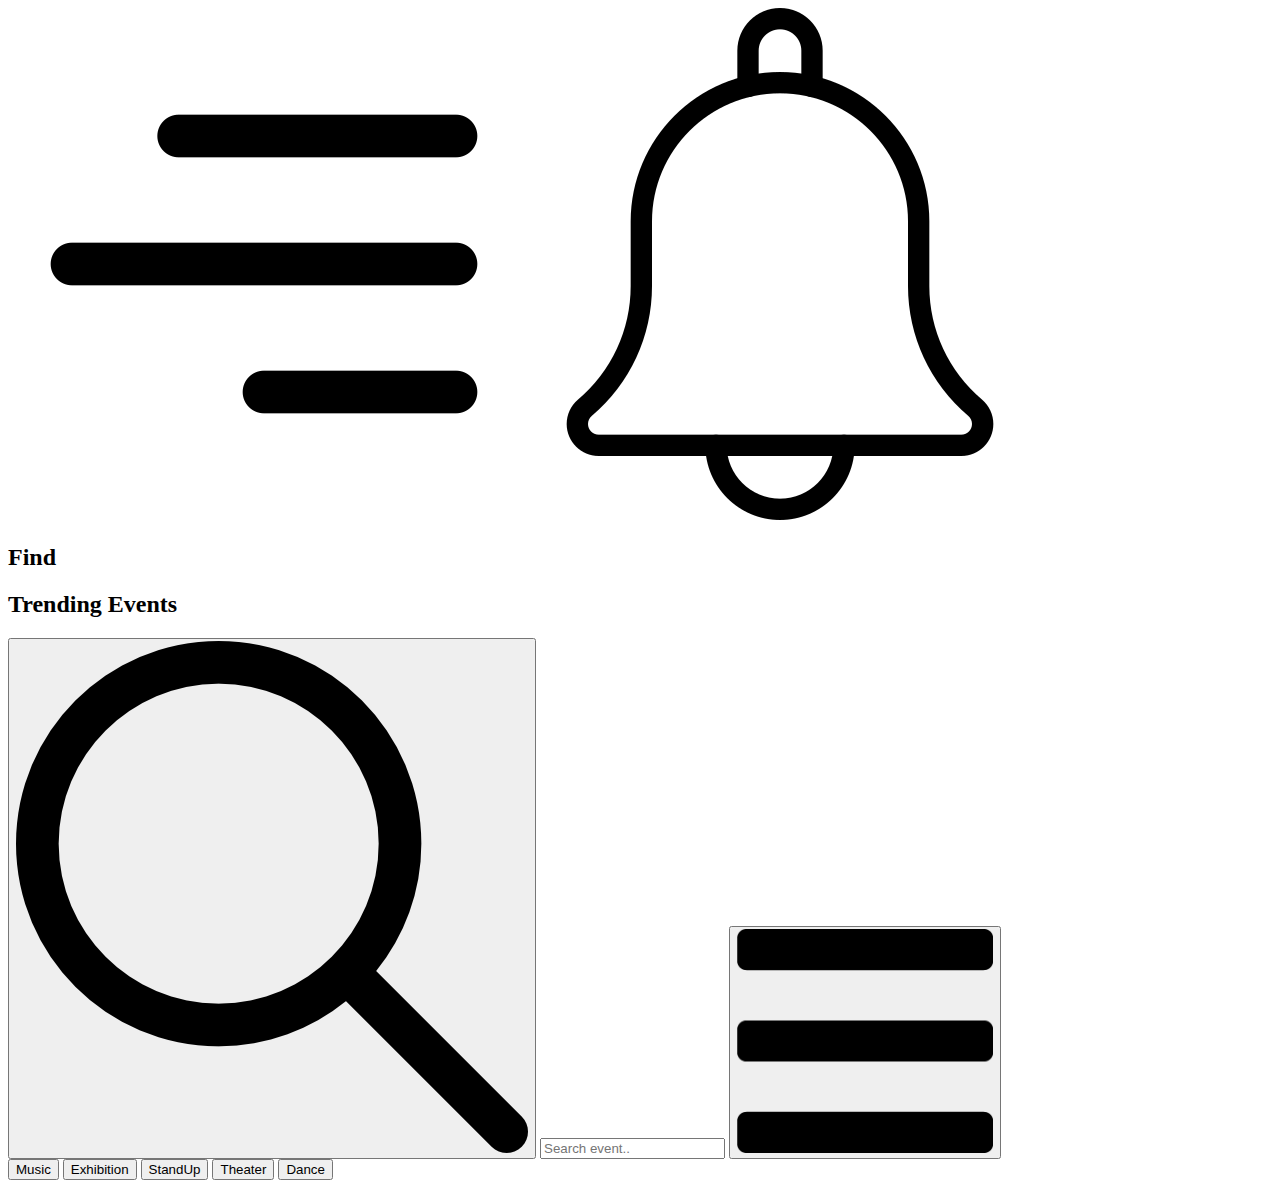
==== index.html @ 975f8e78 "scroll" ====
<!DOCTYPE html>
<html lang="en">
<head>
    <meta charset="UTF-8">
    <meta name="viewport" content="width=device-width, initial-scale=1.0">
    <title>Event Mobile App</title>
    <link rel="stylesheet" href="./css/style.css">
</head>
<body>
    <div class="mobile">
    <nav class="nav">
        <img src="./media/menuIconMobile.png" class="nav__button"> 
        <img src="./media/notificationIcon.png" class="nav__button nav__button--notification"alt="Notification Icon">
    </nav>
    <div class="title">
    <h2 class="title__h2 ">Find</h2> 
    <h2 class="title__h2 title__h2--purple"> Trending Events</h2>
    </div>
    <div class="searchBar">
        <button class="searchBar__button" ><img src="./media/loupe.png" class="searchBar__loupe"> </button>
        <input type="search" src="./media/loupe.png" placeholder="Search event.." class="searchBar__input">
        <button class="searchBar__button"> <img src="media/barrasConfig.png" class="searchBar__config"> </button>
    </div>
    <div class="optionNavigator">
        <button class="navigatorItem">Music</button>
        <button class="navigatorItem"> Exhibition</button>
        <button class="navigatorItem">StandUp</button>
        <button class="navigatorItem"> Theater</button>
        <button class="navigatorItem"> Dance</button>
    </div>

    <div>
</body> 

</html>

<!-- pc:1200px / portatil: 992px /tablet 768px / movil: 320-->
---- css/style.css ----
@import url('https://fonts.googleapis.com/css2?family=Bebas+Neue&family=Dancing+Script:wght@400..700&family=Inter:ital,opsz,wght@0,14..32,100..900;1,14..32,100..900&display=swap');


@media (max-width: 768px){ 
.mobile {
    padding:0.5rem
}
body {
    background: linear-gradient(45deg, #FAFFFF, #FFFFFF);
}
.nav {
    height:2rem;
    width:98vw;
    display:flex;
    justify-content:space-between;
    margin-top: 2rem;
}
.nav__button{
    height:2rem;
    width:2rem;
    margin-right:0.7rem;
}
.nav__button--notification {
    margin-right:1.5rem;
}     
.title__h2 {
    margin:0.7rem;
    font-family:Inter, serif;
    font-size:2rem;
    color: #000000;
    margin-left:0px;
}
.title {
    margin-top:2.5rem;
}
.title__h2--purple{
    color: #761CBC
}
.searchBar {
    height:2.5rem;
    padding:0px;
    display:flex;
    align-items:center;
    
}
.searchBar__input {
    height:2rem;
    border:white;
    width:76vw;
}
.searchBar__loupe {
    height:1.5rem;
}

.searchBar__button{
    background-color: white;
    border: white;;
}
.searchBar__config {
    height:1.2rem;
}
.optionNavigator {
    display:flex;
    flex-direction:row;
    margin:1rem;
    overflow-x: scroll;
    flex-wrap: nowrap;

}
.navigatorItem {
    font-size: 1rem;
    margin-right:1rem;
    margin-bottom:0.5rem;
    height: auto;
    width:auto;
    justify-content:left;
    padding:0.4rem;
    border-radius: 25%;
    border:none;
}

}



@media (max-width: 992px){ 
     
}

@media (max-width: 992px){ 
     
}

@media (min-width: 992px){ 
     
}
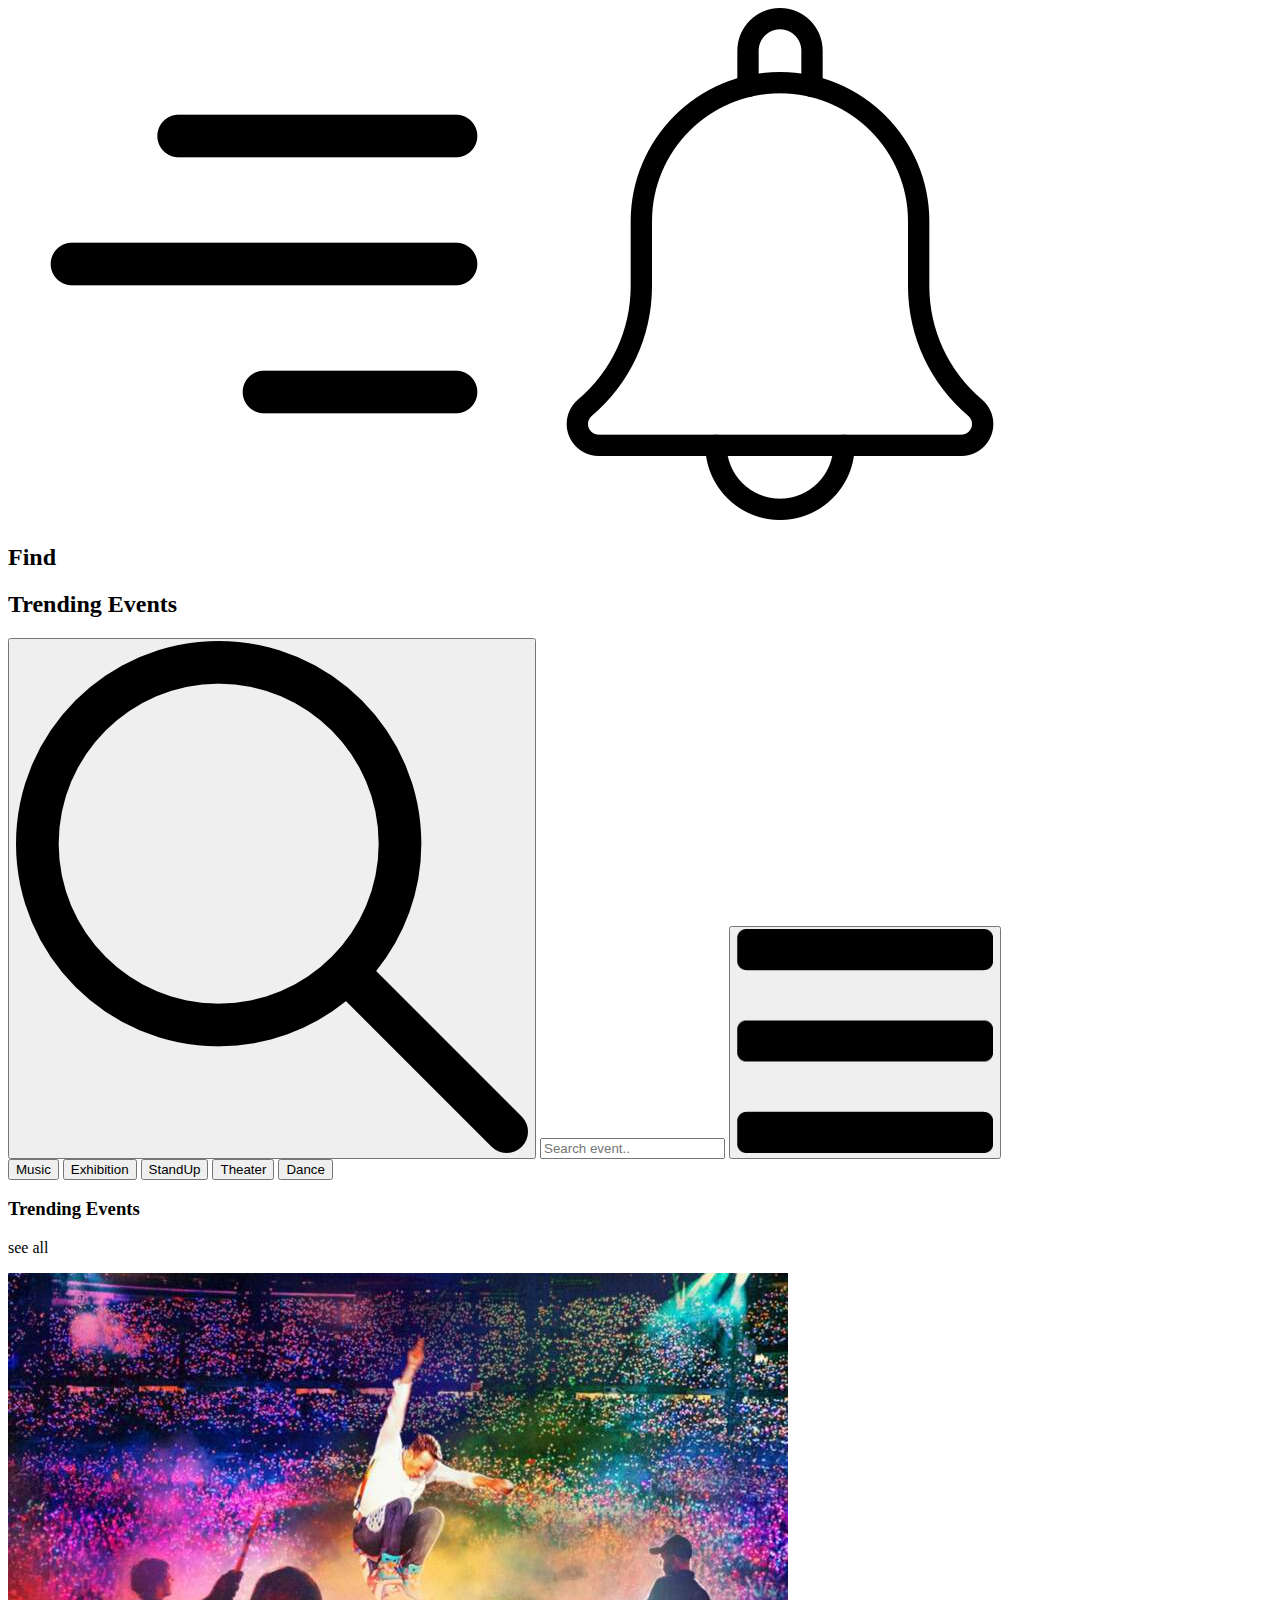
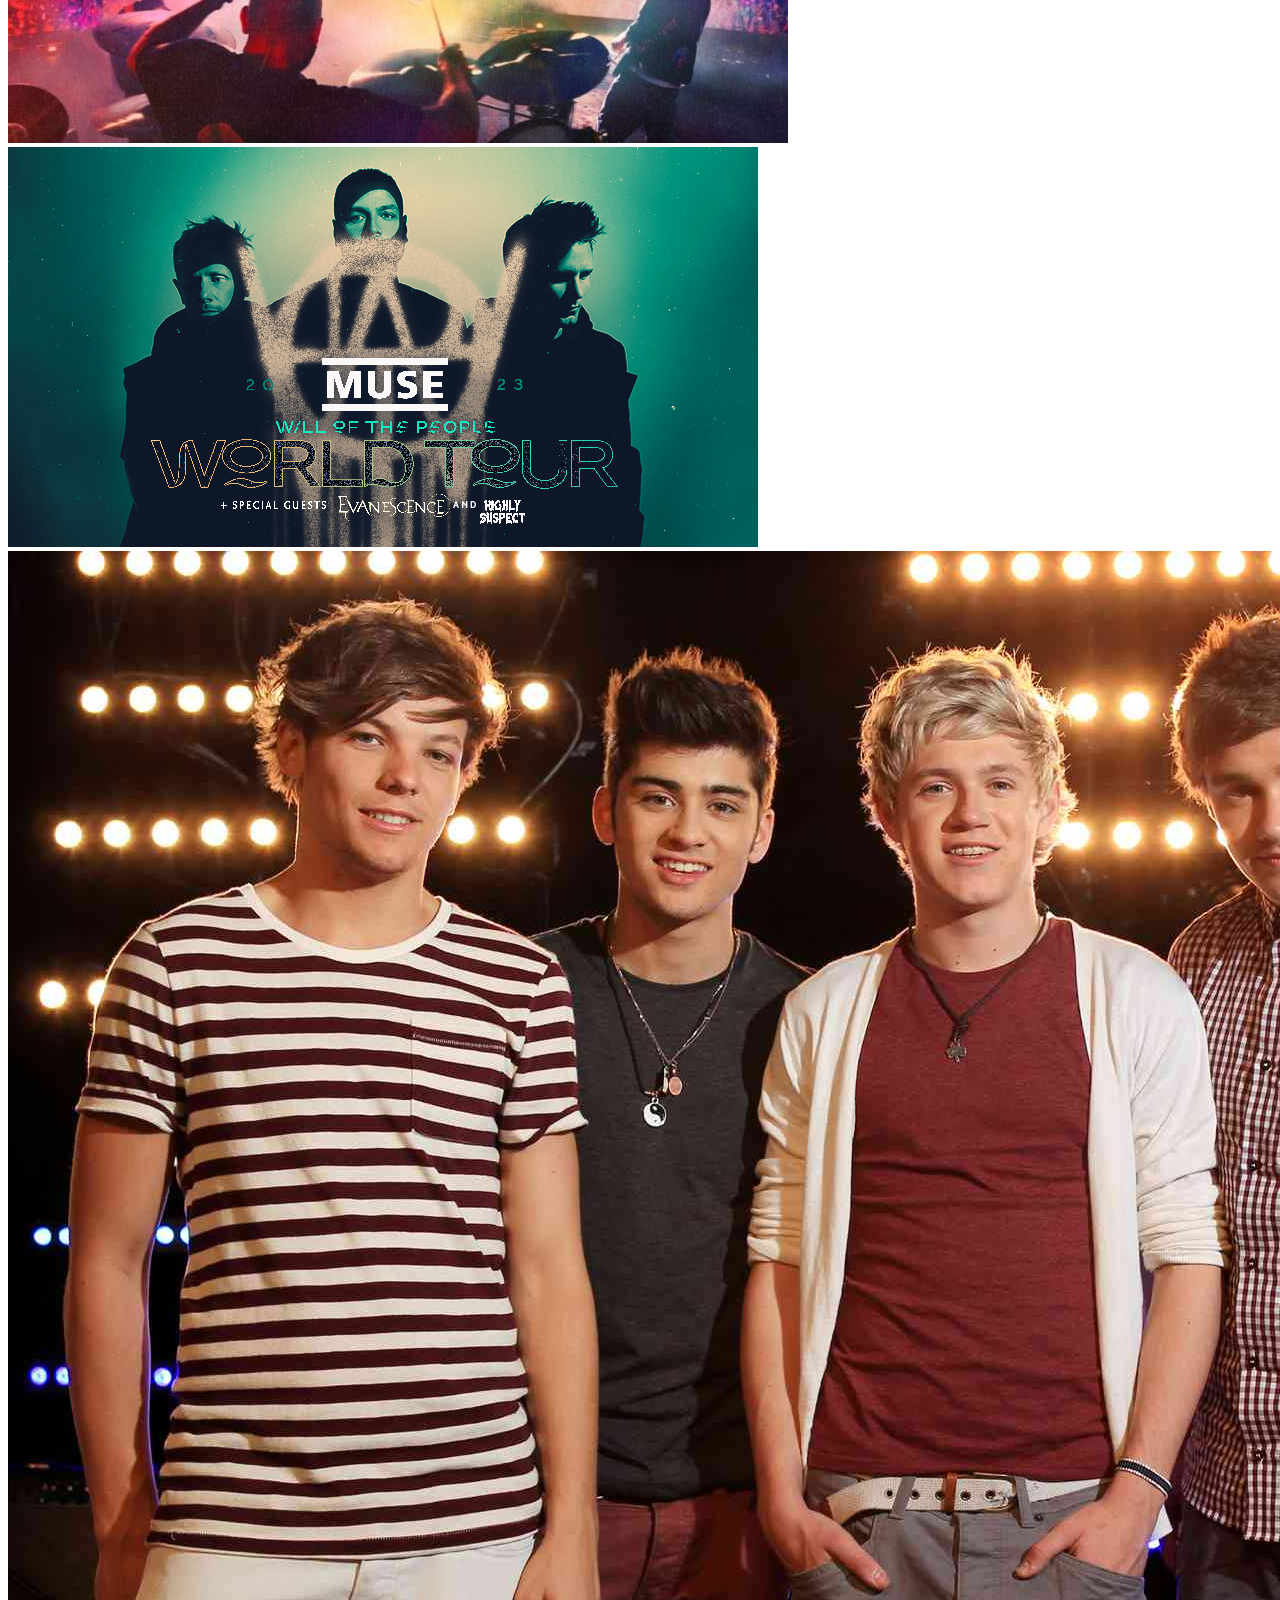
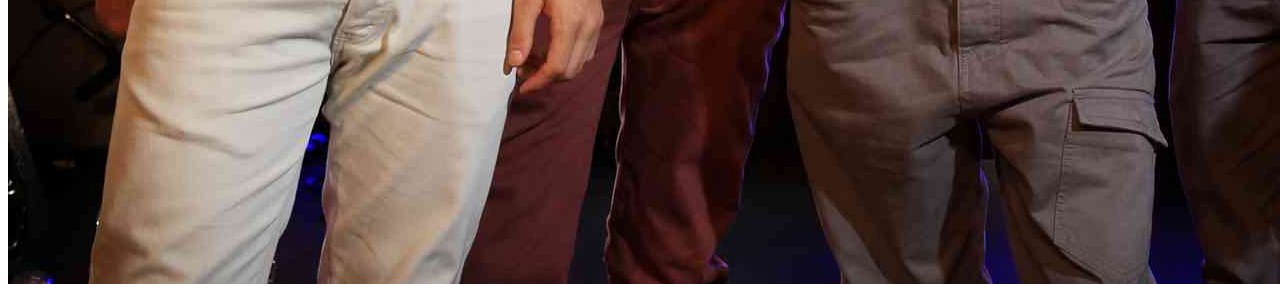
==== commit 63421f94: "scroll imagenes" ====
--- a/index.html
+++ b/index.html
@@ -29,7 +29,29 @@
         <button class="navigatorItem"> Dance</button>
     </div>
 
-    <div>
+   <div class="trendingEventsContainer">
+    <div class="trendingEventsTitle">
+        <h3 class="h3"> Trending Events</h3>
+        <p class="trendingEventsTitle--center">see all</p>           
+    </div> 
+    <div class="trendingEventsContent">
+        <div class="coldplay">
+            <img src="./media/chrisMartinJumping.jpg" class="img__trendingEvents" alt="ColdPlay">
+            <div class="textBox__trendingEvents">                
+            </div>
+        </div>
+        <div class="muse">
+            <img src="./media/museWorldTour.jpg" class="img__trendingEvents" alt="ColdPlay">
+            <div class="textBox__trendingEvents">                
+            </div>
+        </div>
+        <div class="oneDirection">
+            <img src="./media/oneDirection.jpg" class="img__trendingEvents" alt="ColdPlay">
+            <div class="textBox__trendingEvents">                
+            </div>
+        </div>
+    </div>
+   </div> 
 </body> 
 
 </html>
--- a/css/style.css
+++ b/css/style.css
@@ -7,6 +7,7 @@
 }
 body {
     background: linear-gradient(45deg, #FAFFFF, #FFFFFF);
+    margin-top: 0rem;
 }
 .nav {
     height:2rem;
@@ -78,7 +79,30 @@
     border-radius: 25%;
     border:none;
 }
-
+.trendingEventsTitle {
+    display:flex;
+    justify-content:space-between;
+    font-size:1.1rem;
+}
+.trendingEventsTitle--center {
+    display:flex;
+    align-items: center;
+    font-weight: lighter;
+}
+.h3 {
+    font-family:Inter, serif;
+    font-weight:bolder;
+}
+.img__trendingEvents {
+    height:31vh;
+    width:90vw;
+    border-radius: 7%;
+    margin-right:0.6rem;
+}
+.trendingEventsContent {
+    display:flex;
+    overflow-x: scroll;
+}
 }
 
 
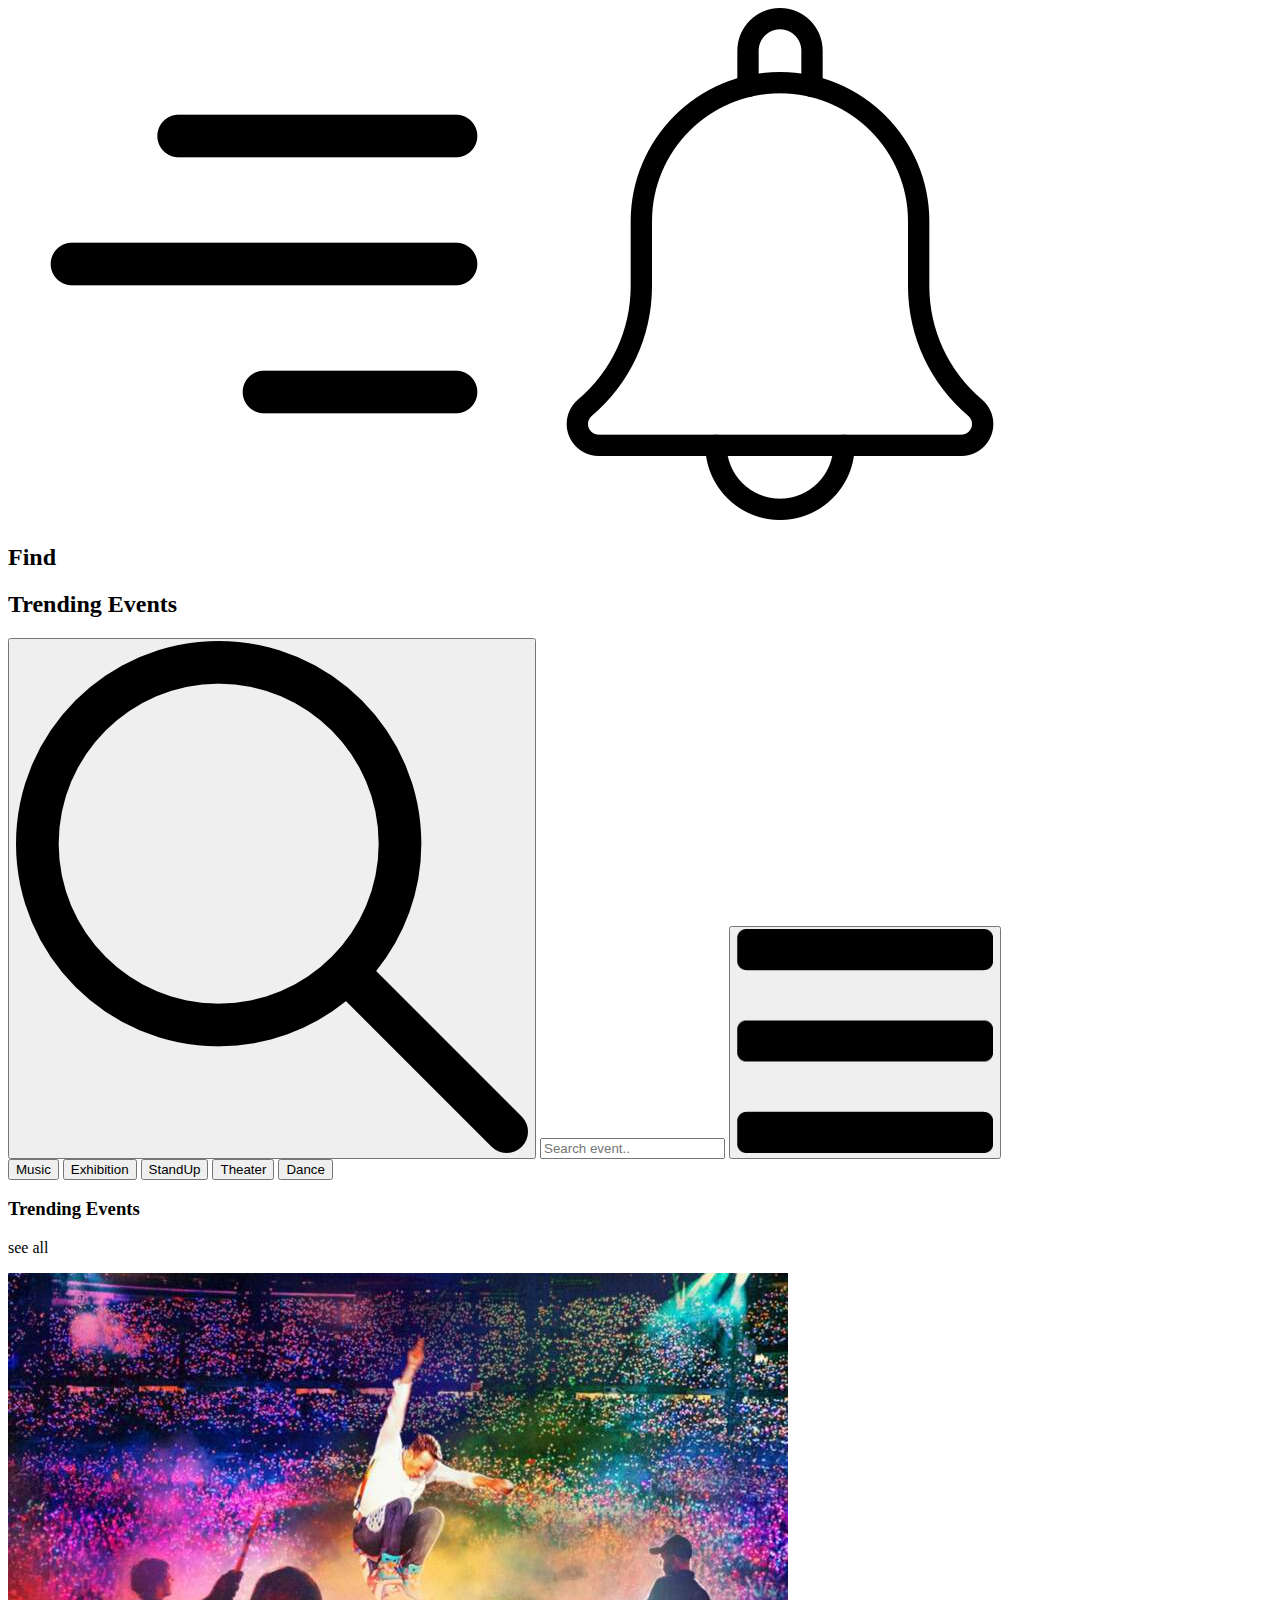
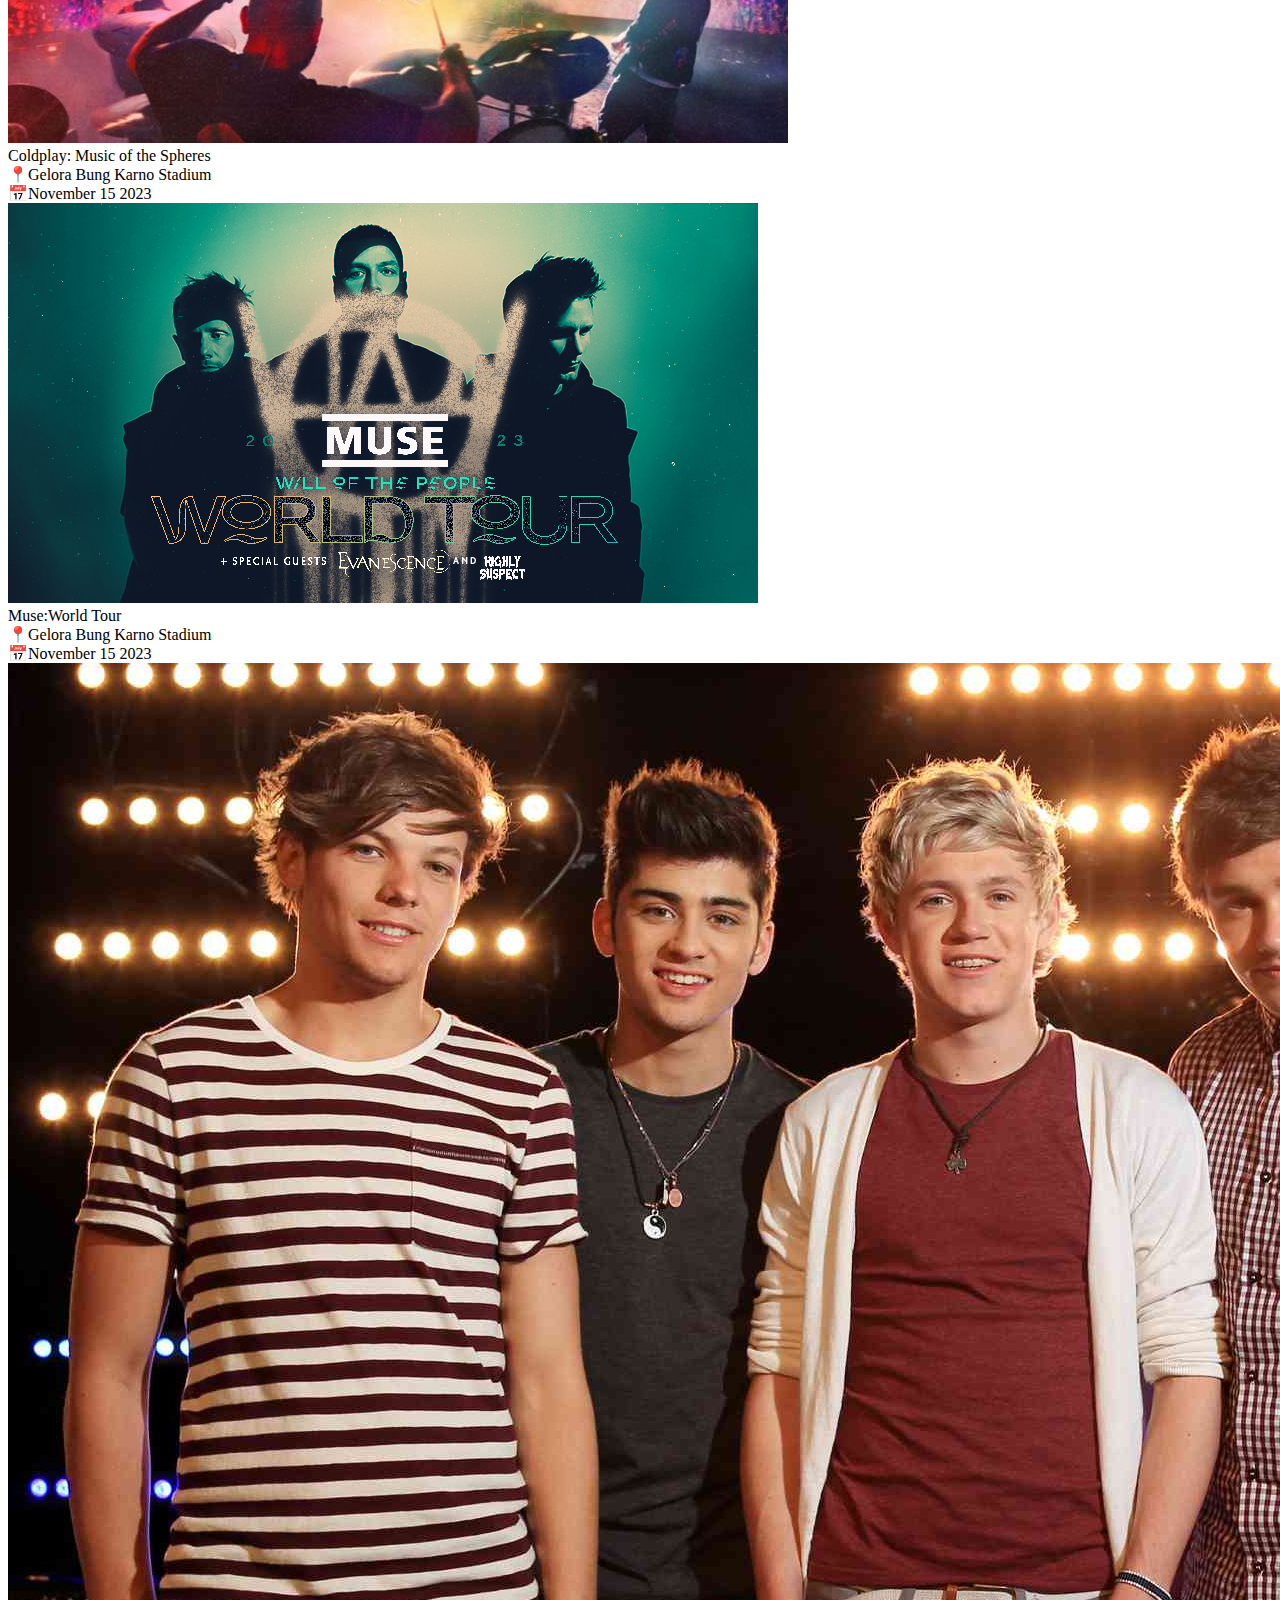
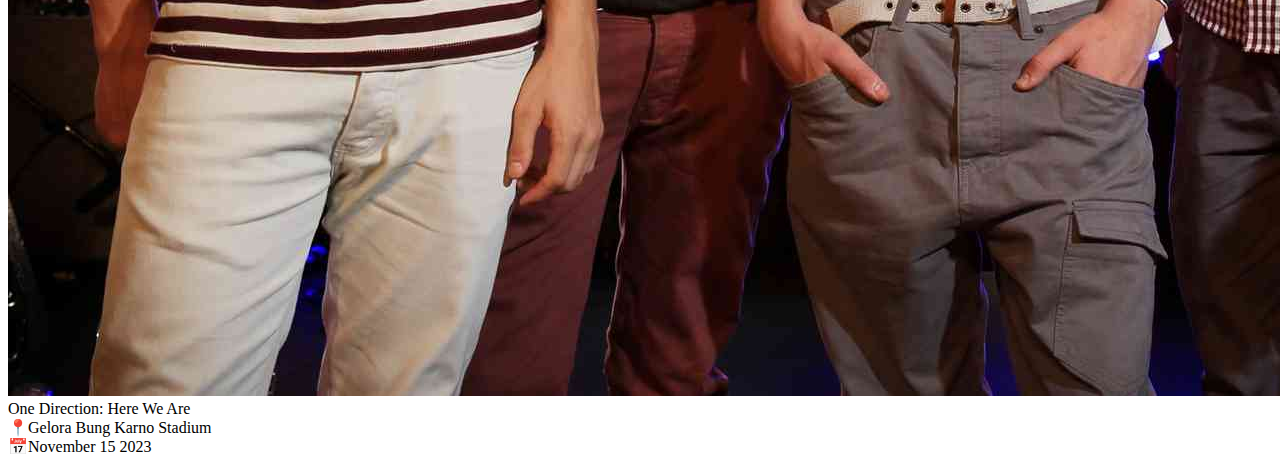
==== commit d0798c78: "fwefew" ====
--- a/index.html
+++ b/index.html
@@ -35,20 +35,35 @@
         <p class="trendingEventsTitle--center">see all</p>           
     </div> 
     <div class="trendingEventsContent">
-        <div class="coldplay">
+        <div class="band">
             <img src="./media/chrisMartinJumping.jpg" class="img__trendingEvents" alt="ColdPlay">
-            <div class="textBox__trendingEvents">                
+            <div class="textBox__trendingEvents">
+                <span>
+                    Coldplay: Music of the Spheres <br>
+                    📍Gelora Bung Karno Stadium <br>
+                    📅November 15 2023 
+                </span>                
             </div>
         </div>
-        <div class="muse">
+        <div class="band">
             <img src="./media/museWorldTour.jpg" class="img__trendingEvents" alt="ColdPlay">
-            <div class="textBox__trendingEvents">                
+            <div class="textBox__trendingEvents">
+                <span>
+                    Muse:World Tour <br>
+                    📍Gelora Bung Karno Stadium <br>
+                    📅November 15 2023 
+                </span>                
             </div>
         </div>
-        <div class="oneDirection">
+        <div class="band">
             <img src="./media/oneDirection.jpg" class="img__trendingEvents" alt="ColdPlay">
-            <div class="textBox__trendingEvents">                
-            </div>
+            <div class="textBox__trendingEvents">
+                <span>
+                    One Direction: Here We Are <br>
+                    📍Gelora Bung Karno Stadium <br>
+                    📅November 15 2023 
+                </span>                
+            </div>  
         </div>
     </div>
    </div> 
--- a/css/style.css
+++ b/css/style.css
@@ -3,7 +3,7 @@
 
 @media (max-width: 768px){ 
 .mobile {
-    padding:0.5rem
+    padding:0.5rem;
 }
 body {
     background: linear-gradient(45deg, #FAFFFF, #FFFFFF);
@@ -103,8 +103,22 @@
     display:flex;
     overflow-x: scroll;
 }
+.textBox__trendingEvents {
+    color:white;
+    position:relative;
+    margin:auto;
+    height:auto;
+    width:80vw;
+    bottom:5rem;
+    background: rgba(255, 255, 255, 0.1);
+    backdrop-filter: blur(10px);
+    border-radius:8%;
+    font-weight: bolder;
 }
+.band {
 
+}
+}
 
 
 @media (max-width: 992px){ 
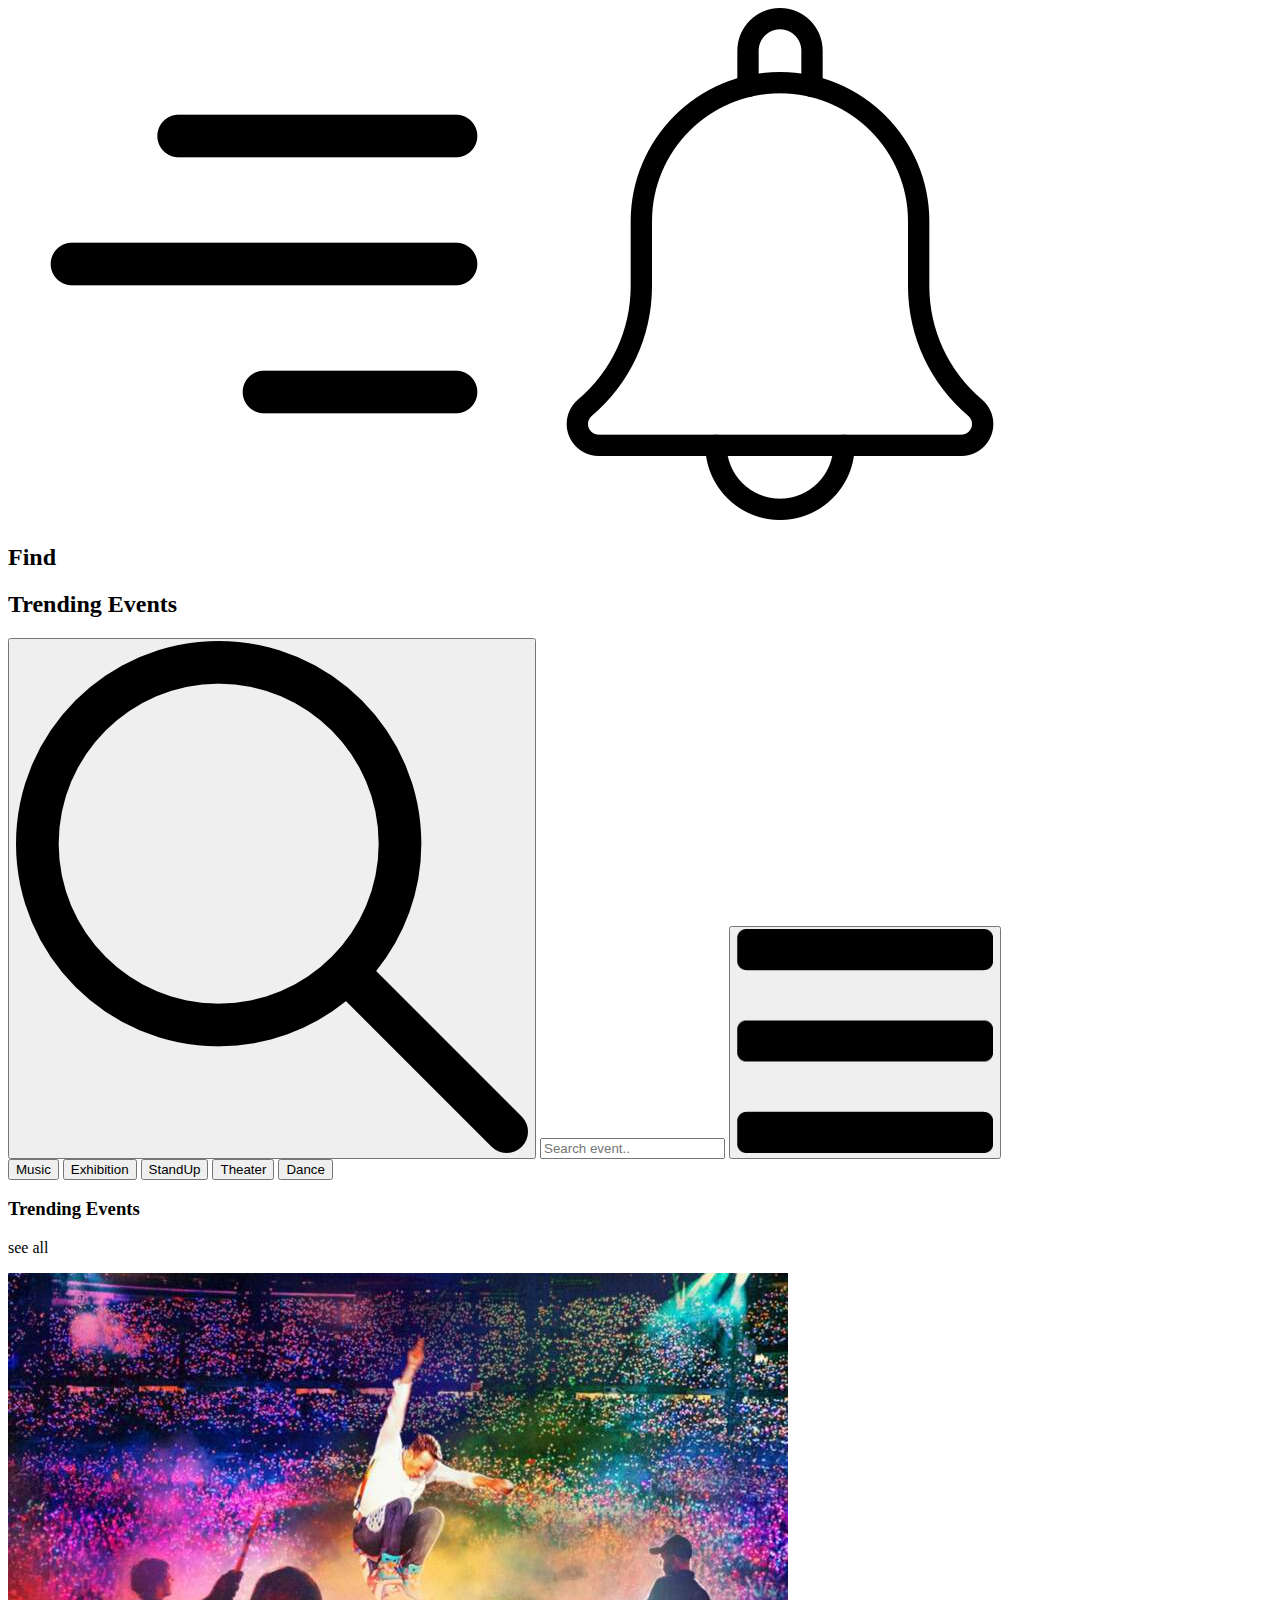
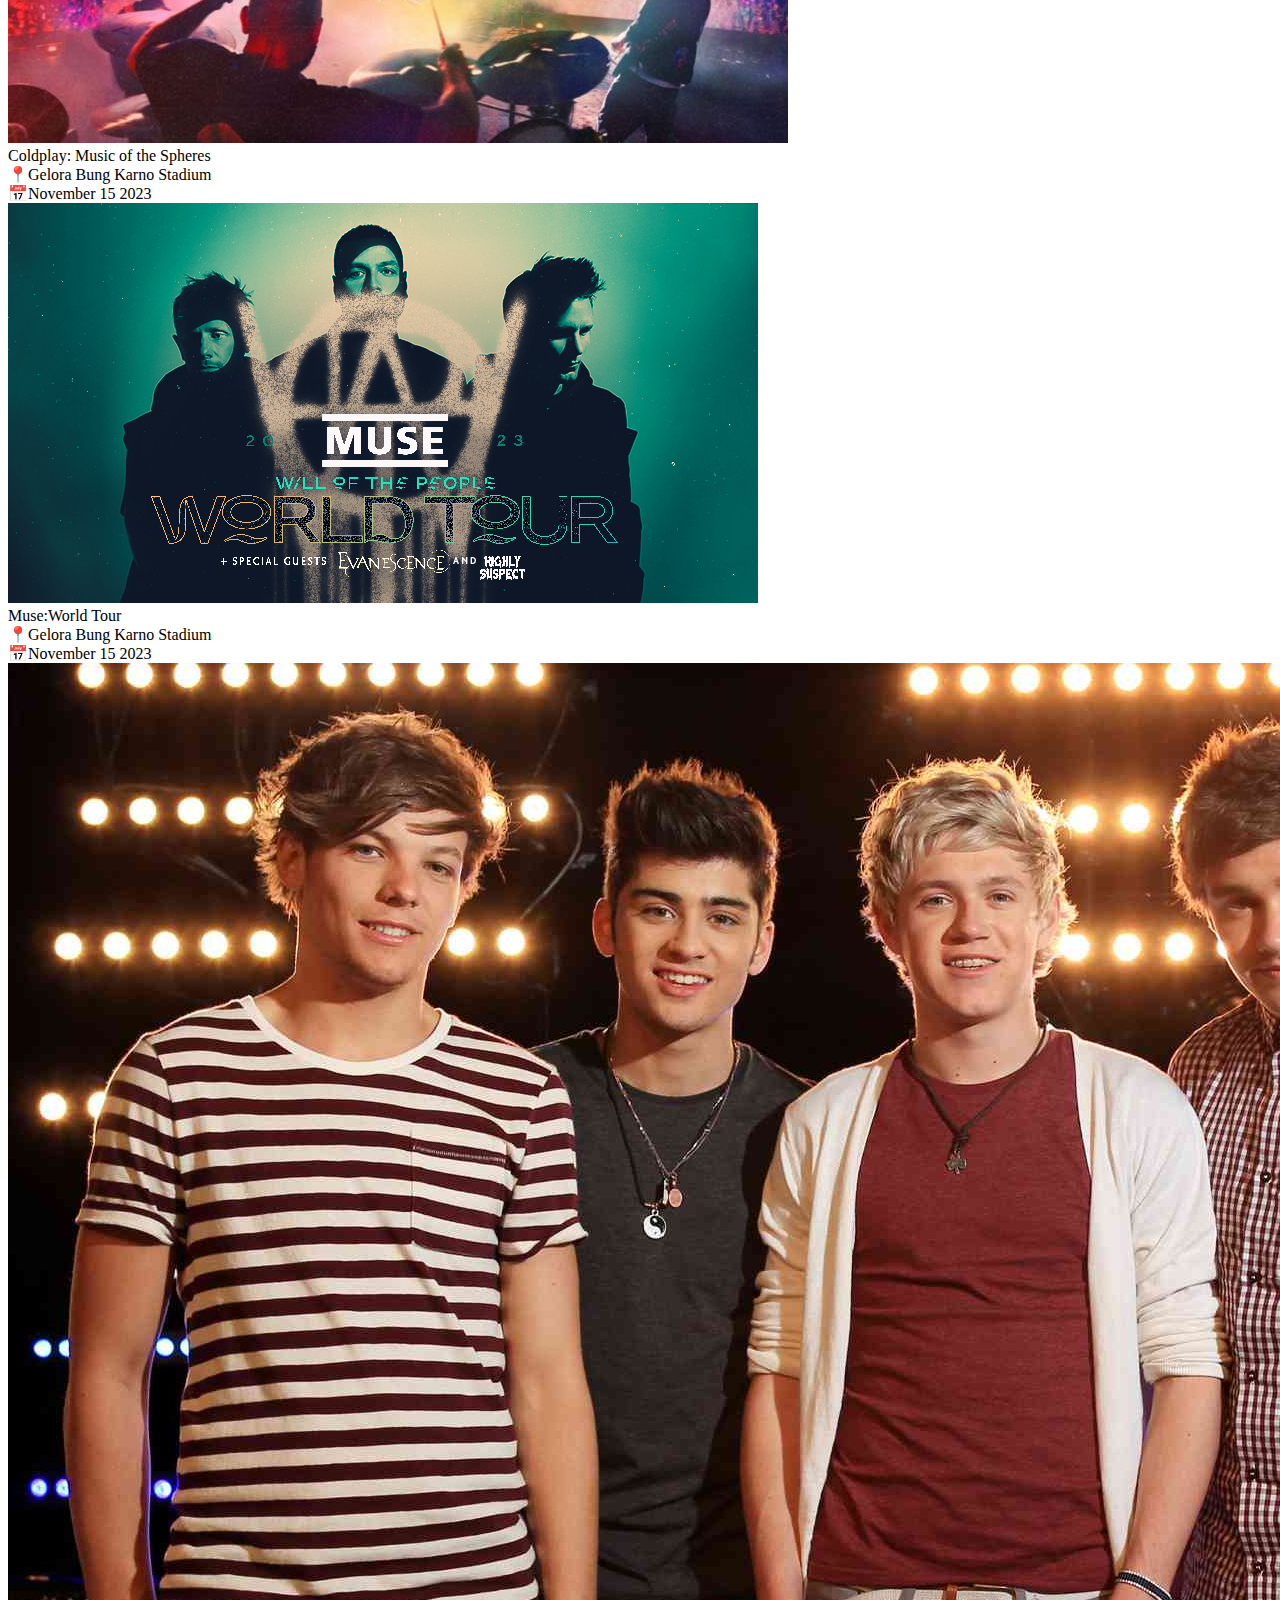
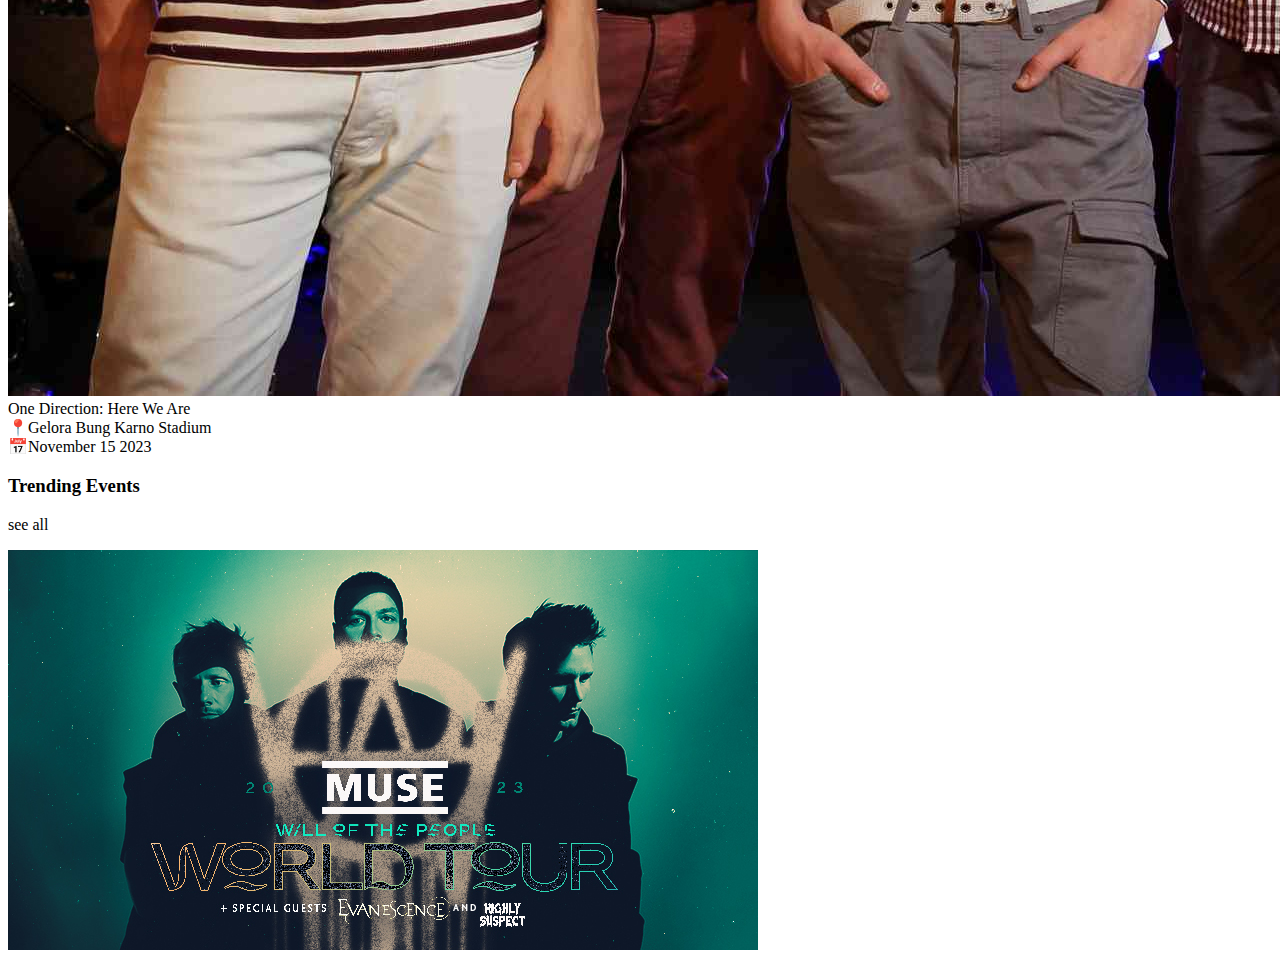
==== commit 285877a4: "ewfewf" ====
--- a/index.html
+++ b/index.html
@@ -66,6 +66,21 @@
             </div>  
         </div>
     </div>
+    <div class="eventsNearYouContainer">
+        <div class="eventsNearYouTitle">
+            <h3 class="h3"> Trending Events</h3>
+            <p class="trendingEventsTitle--center">see all</p>     
+        </div>
+        <div class="eventsNearYouContent">
+            <div class="TEitem">
+                <img src="./media/museWorldTour.jpg" class="ENYimage">
+            </div>
+            <div class="TEitem">
+
+            </div>
+        </div>
+
+    </div>
    </div> 
 </body> 
 
--- a/css/style.css
+++ b/css/style.css
@@ -14,7 +14,7 @@
     width:98vw;
     display:flex;
     justify-content:space-between;
-    margin-top: 2rem;
+    margin-top: 1rem;
 }
 .nav__button{
     height:2rem;
@@ -99,6 +99,9 @@
     border-radius: 7%;
     margin-right:0.6rem;
 }
+.band {
+    height:30vh;
+}
 .trendingEventsContent {
     display:flex;
     overflow-x: scroll;
@@ -115,9 +118,15 @@
     border-radius:8%;
     font-weight: bolder;
 }
-.band {
+.eventsNearYouTitle{
+    display:flex;
+    flex-direction:row;
+    justify-content:space-between;
+}
+.eventsNearYouContent {
+    display:flex;
+}
 
-}
 }
 
 
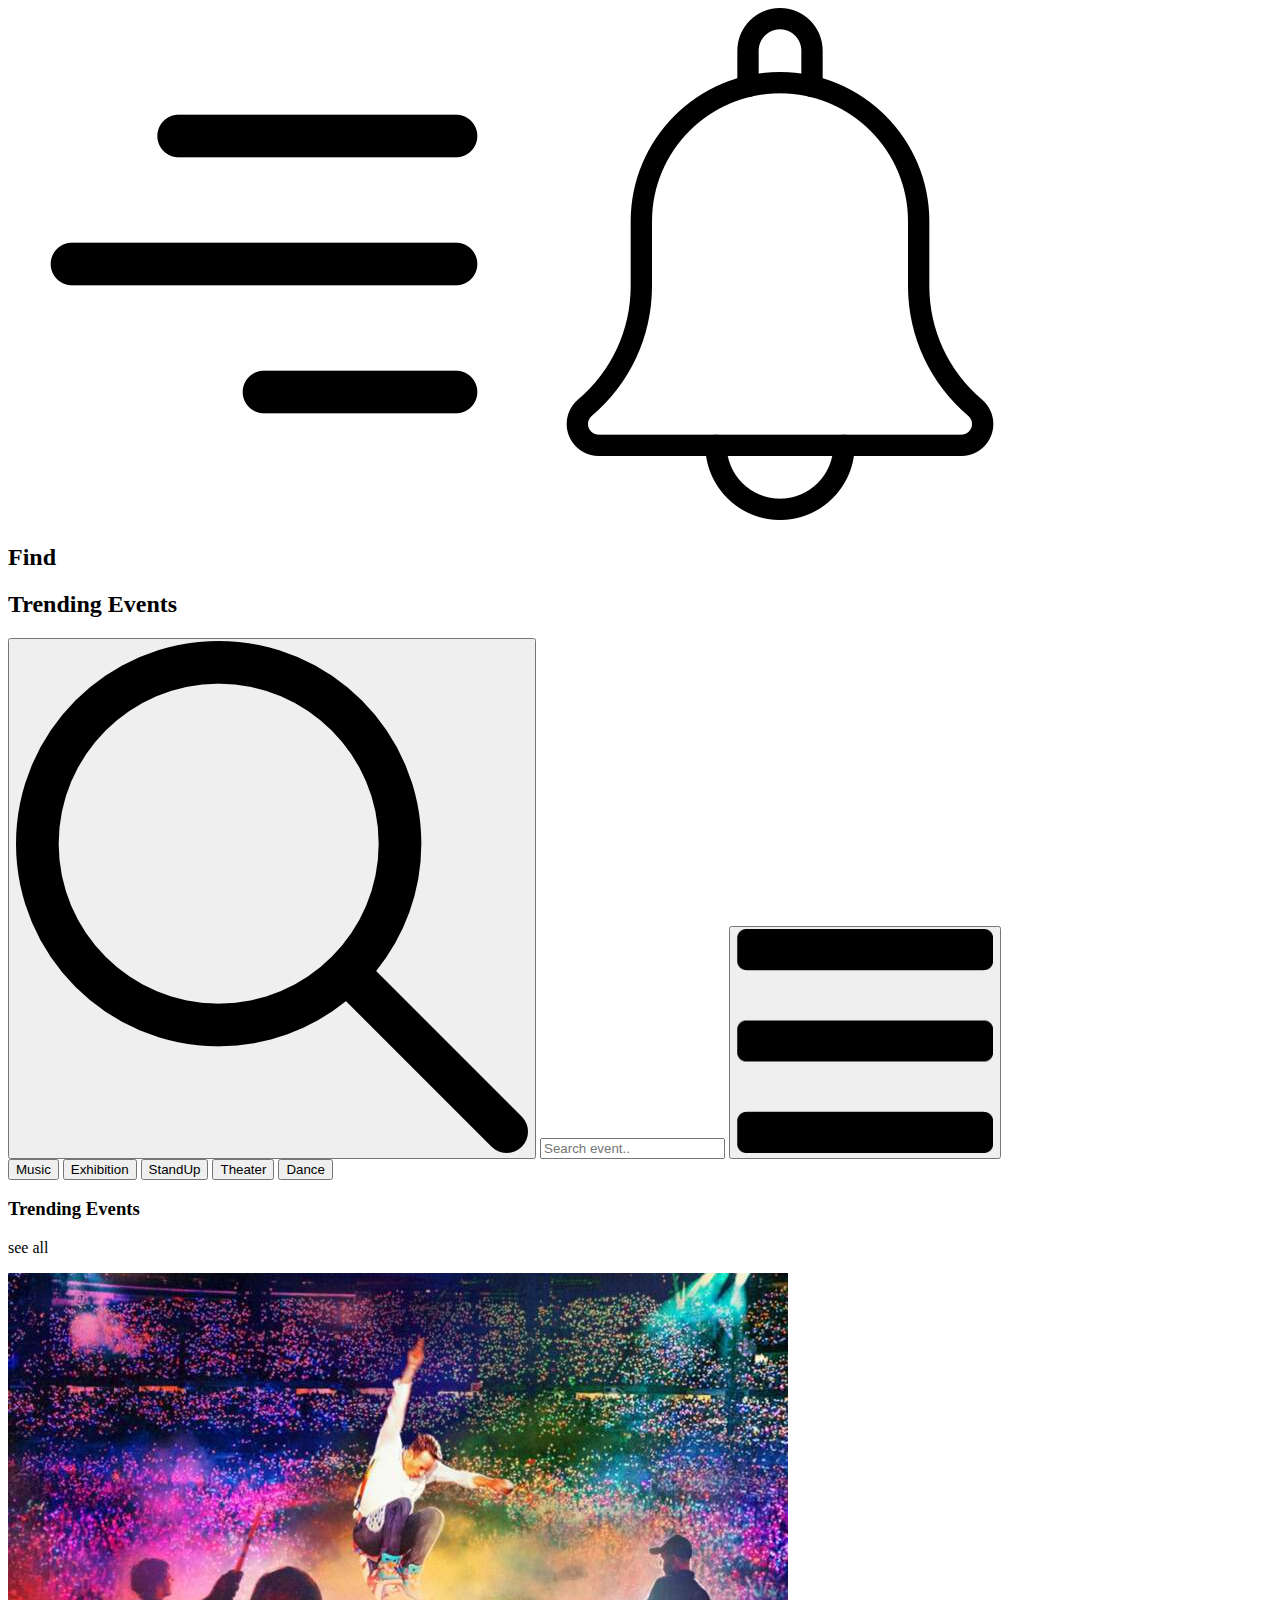
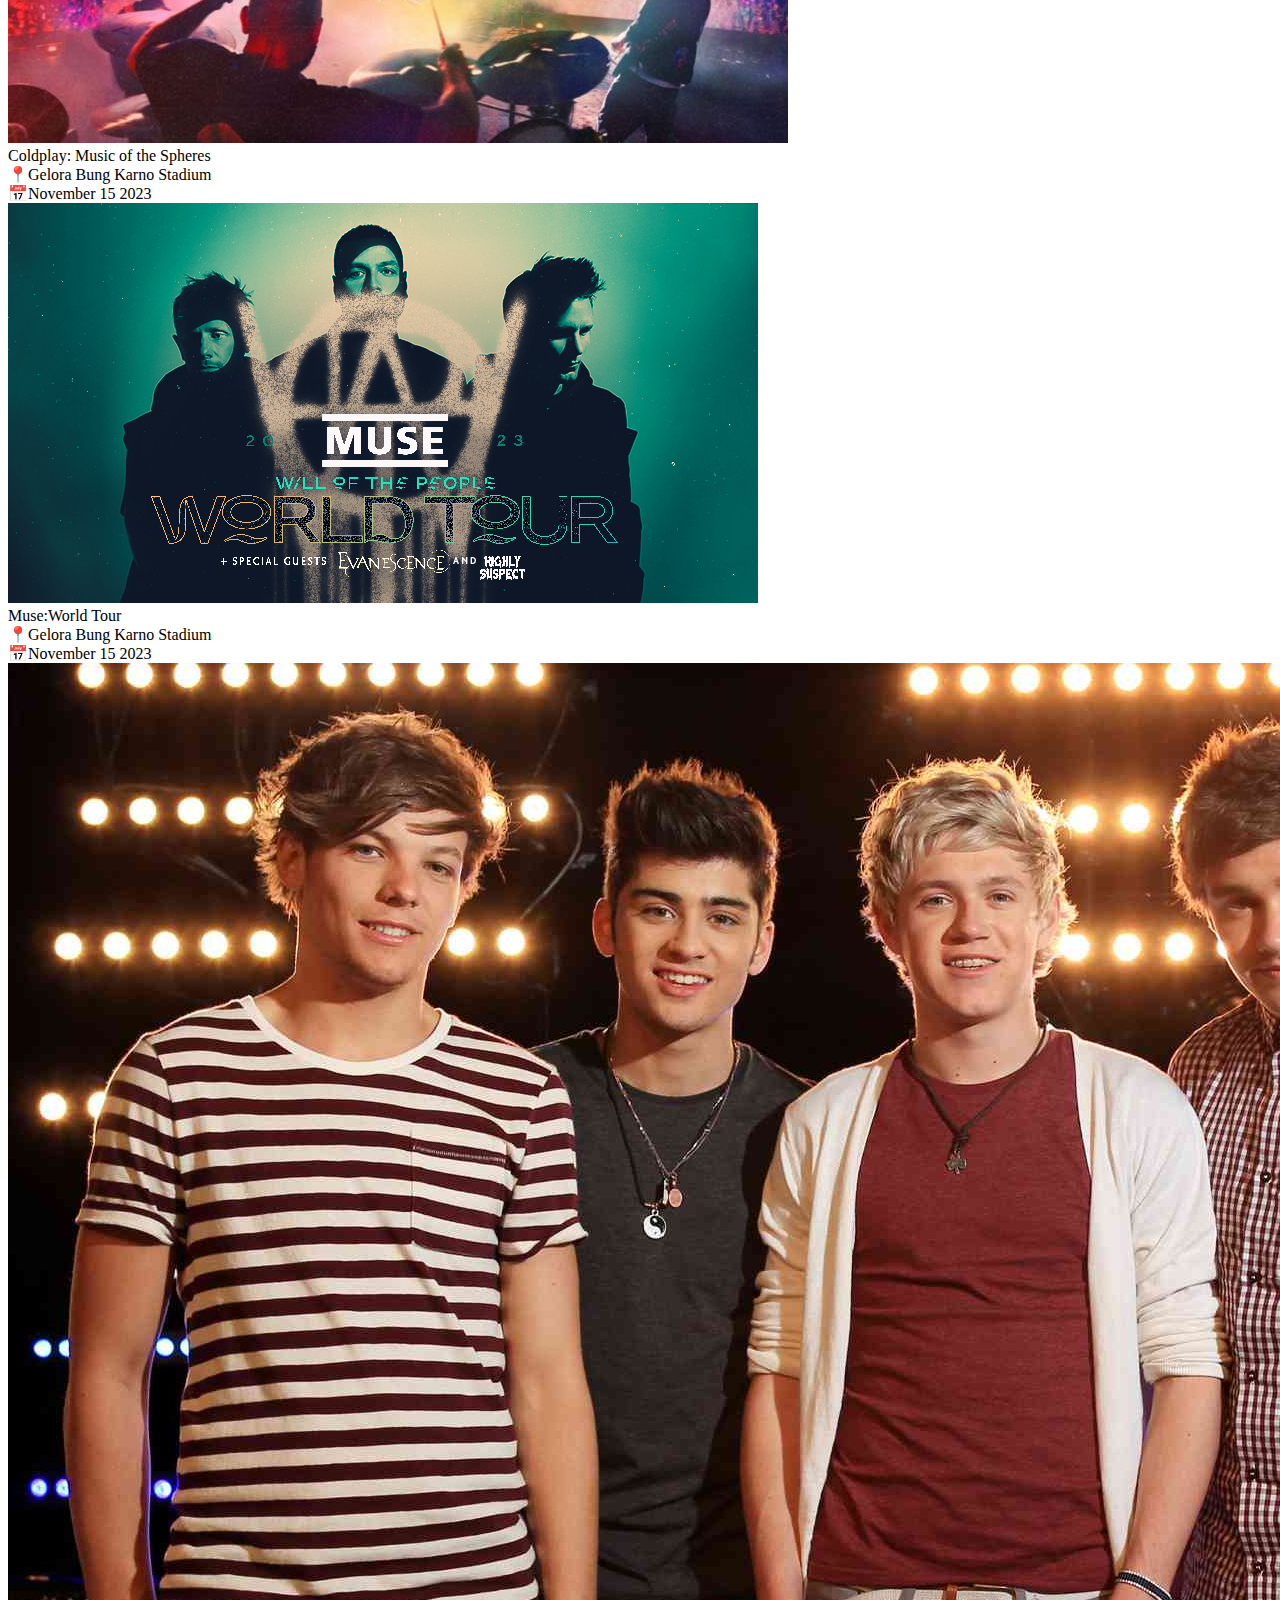
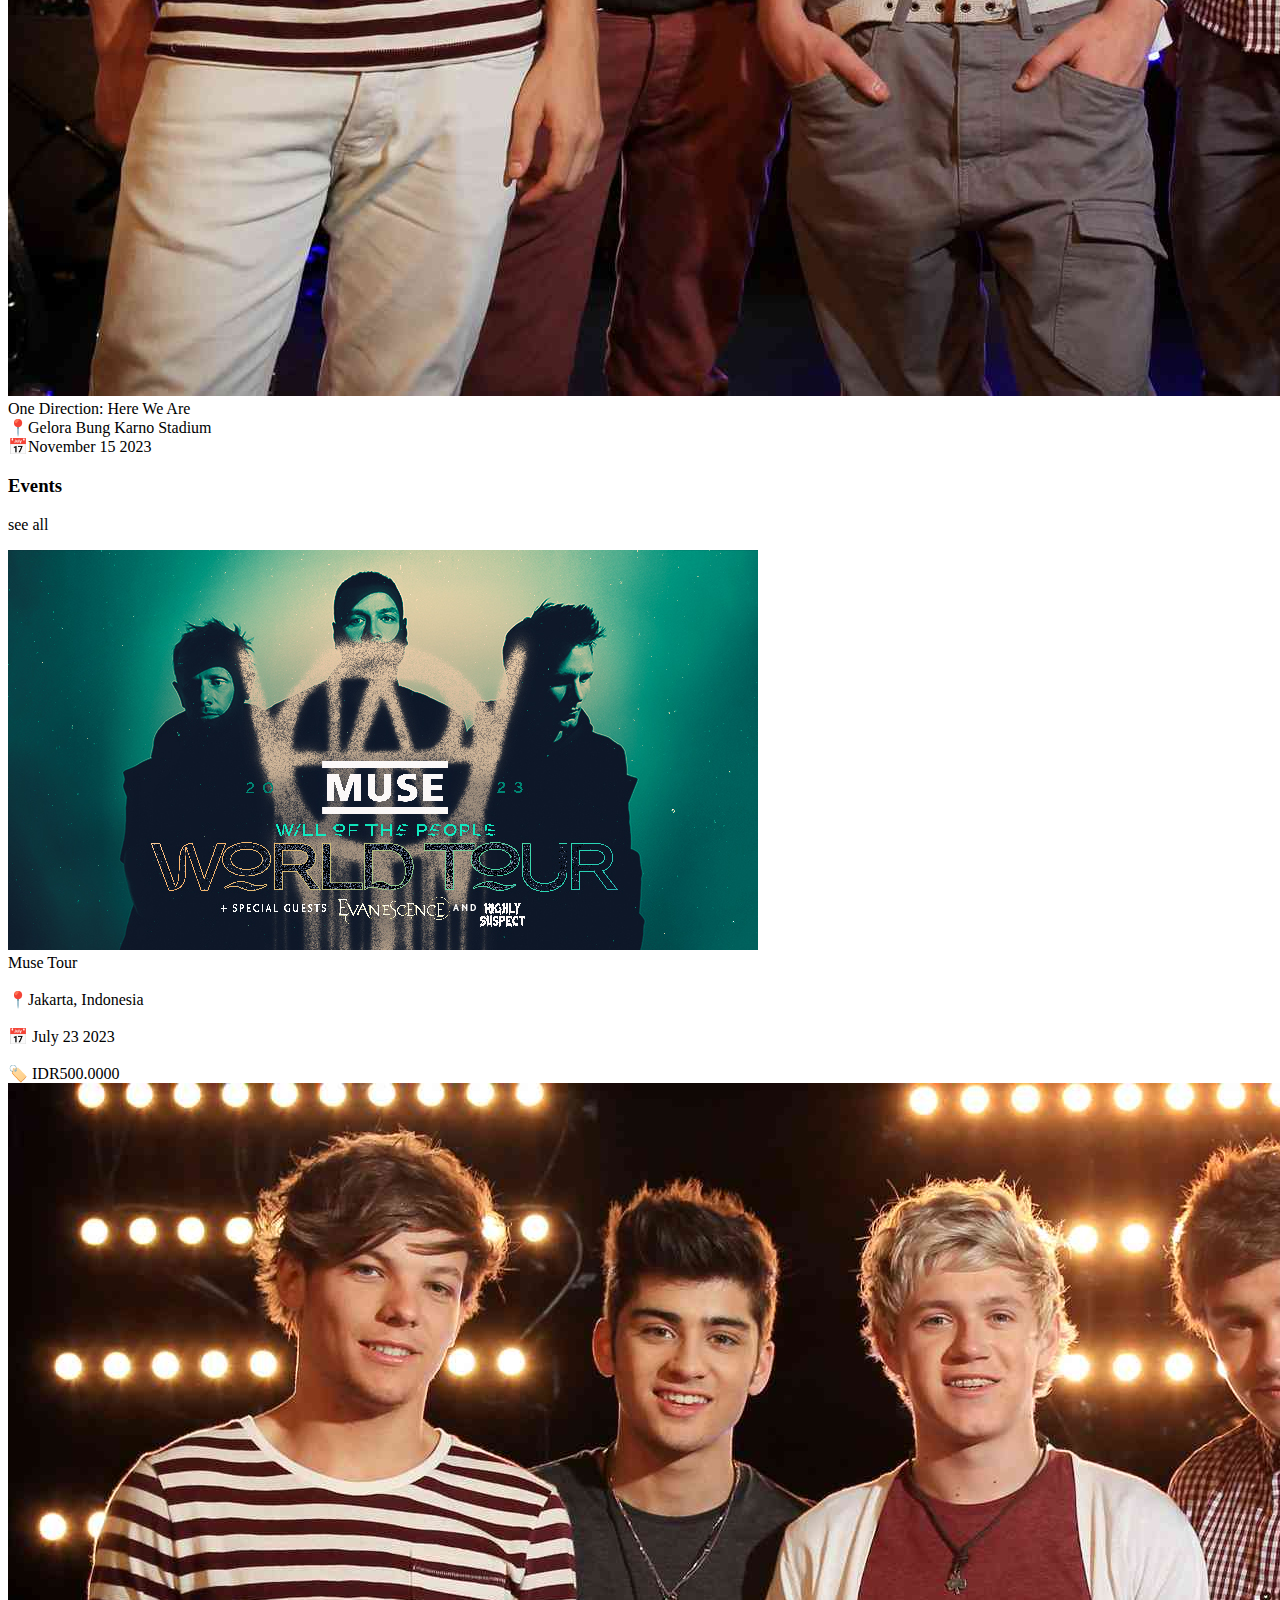
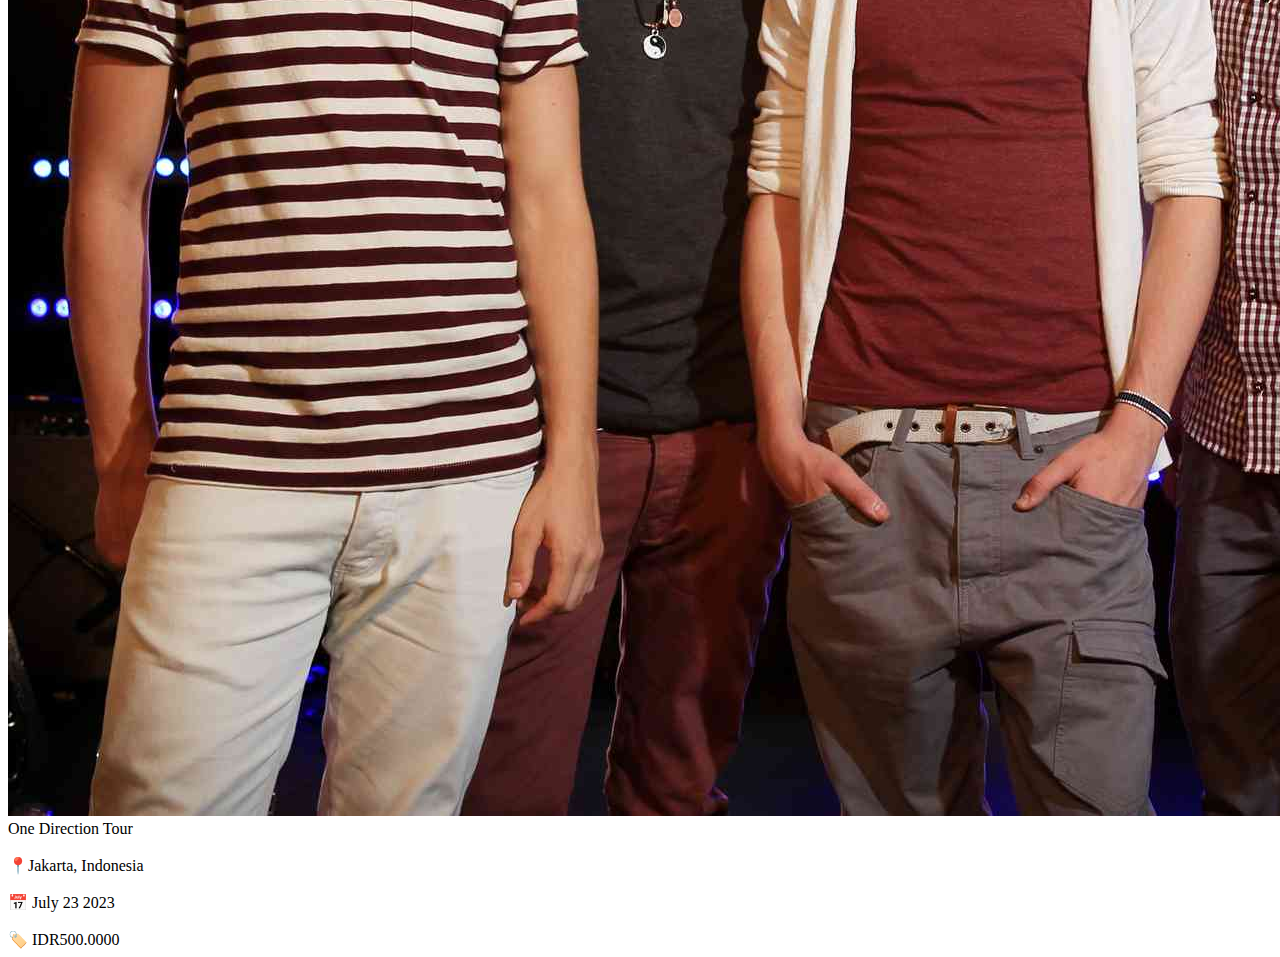
==== commit 86c2d50c: "primeraPàgina" ====
--- a/index.html
+++ b/index.html
@@ -68,15 +68,29 @@
     </div>
     <div class="eventsNearYouContainer">
         <div class="eventsNearYouTitle">
-            <h3 class="h3"> Trending Events</h3>
+            <h3 class="h3"> Events</h3>
             <p class="trendingEventsTitle--center">see all</p>     
         </div>
         <div class="eventsNearYouContent">
             <div class="TEitem">
                 <img src="./media/museWorldTour.jpg" class="ENYimage">
+                <div class="textContainer"> 
+                    <div class="TEtext h4">Muse Tour</div><br>
+                    <div class="TEtext" >📍Jakarta, Indonesia </div><br>
+                    <div class="TEtext" >📅 July 23 2023 </div><br>
+                    <div class="TEtext TEtext__orange" >🏷️ IDR500.0000</div>
+                </div>
             </div>
-            <div class="TEitem">
+            <div class="TEitem" >
+                <img src="./media/oneDirection.jpg" class="ENYimage">
+                <div class="textContainer"> 
+                    <div class="TEtext h4">One Direction Tour</div><br>
+                    <div class="TEtext" >📍Jakarta, Indonesia </div><br>
+                    <div class="TEtext" >📅 July 23 2023 </div><br>
+                    <div class="TEtext TEtext__orange" >🏷️ IDR500.0000</div>
+                </div>
 
+                
             </div>
         </div>
 
--- a/css/style.css
+++ b/css/style.css
@@ -126,7 +126,39 @@
 .eventsNearYouContent {
     display:flex;
 }
+.ENYimage{
+    width:38vw;;
+    height:11.2vh;;
+    border-radius:7%;
+    margin-top:0.5rem;
+    margin-bottom:0.5rem;
+}
+.TEitem {
+    width:40vw;
+    display:flex;
+    flex-direction:column;
+    justify-content:space-between;
+    padding:0.3rem;
+    margin-right:1.5rem
+}
 
+.h4 {
+    font-weight:bold;
+}
+.TEtext {
+    margin:0;
+    padding:0;
+}
+.textContainer {
+    display:flex;
+    flex-direction:column;
+    justify-content: center;
+    align-items:center;
+    line-height: 0.7rem;
+}
+.TEtext__orange {
+    color: #EC441E
+}
 }
 
 
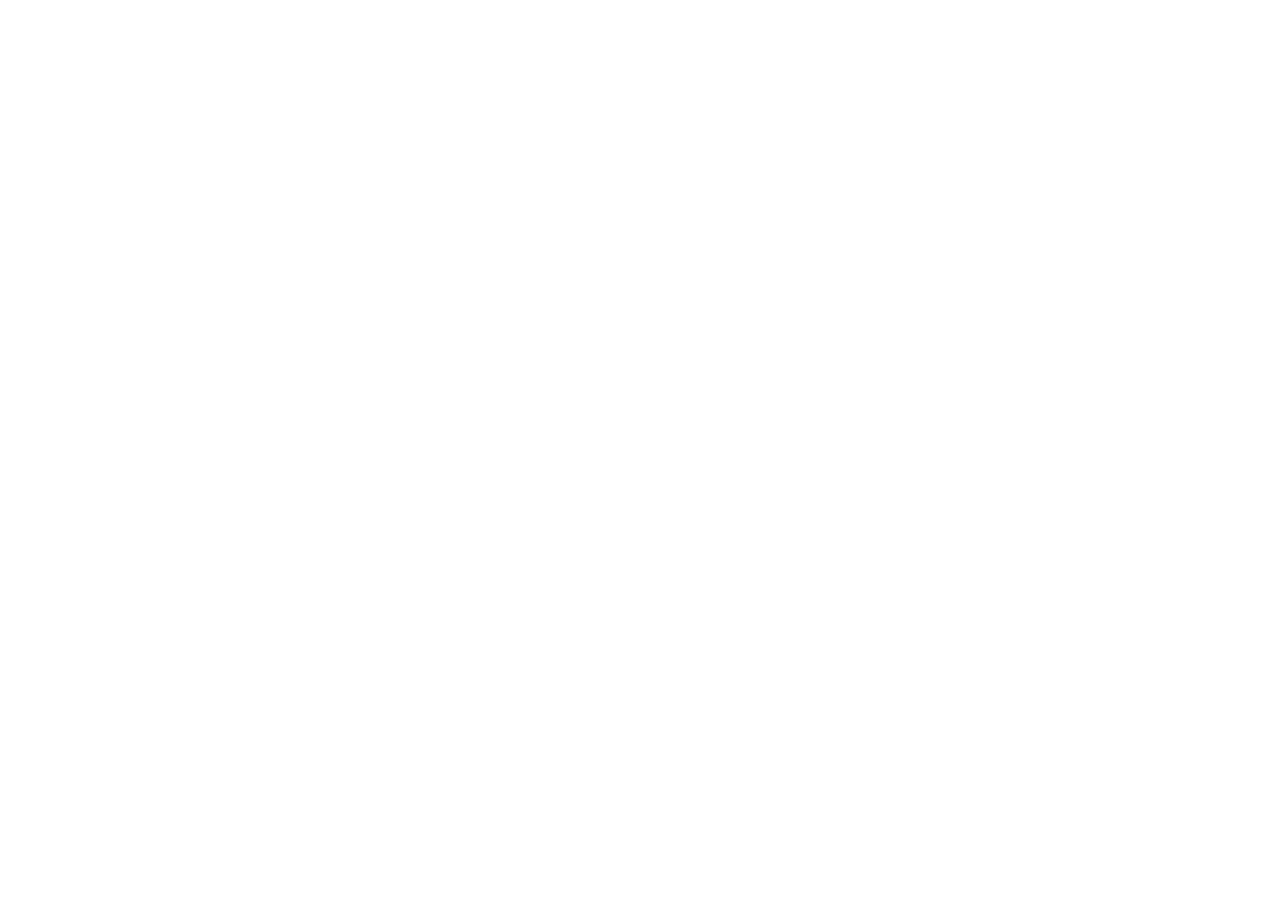
==== commit 3a1f7b1e: "home terminado" ====
--- a/index.html
+++ b/index.html
@@ -3,101 +3,10 @@
 <head>
     <meta charset="UTF-8">
     <meta name="viewport" content="width=device-width, initial-scale=1.0">
-    <title>Event Mobile App</title>
-    <link rel="stylesheet" href="./css/style.css">
+    <title>Document</title>
+    <link rel="stylesheet" href="./css/styleIndex.css">
 </head>
 <body>
-    <div class="mobile">
-    <nav class="nav">
-        <img src="./media/menuIconMobile.png" class="nav__button"> 
-        <img src="./media/notificationIcon.png" class="nav__button nav__button--notification"alt="Notification Icon">
-    </nav>
-    <div class="title">
-    <h2 class="title__h2 ">Find</h2> 
-    <h2 class="title__h2 title__h2--purple"> Trending Events</h2>
-    </div>
-    <div class="searchBar">
-        <button class="searchBar__button" ><img src="./media/loupe.png" class="searchBar__loupe"> </button>
-        <input type="search" src="./media/loupe.png" placeholder="Search event.." class="searchBar__input">
-        <button class="searchBar__button"> <img src="media/barrasConfig.png" class="searchBar__config"> </button>
-    </div>
-    <div class="optionNavigator">
-        <button class="navigatorItem">Music</button>
-        <button class="navigatorItem"> Exhibition</button>
-        <button class="navigatorItem">StandUp</button>
-        <button class="navigatorItem"> Theater</button>
-        <button class="navigatorItem"> Dance</button>
-    </div>
-
-   <div class="trendingEventsContainer">
-    <div class="trendingEventsTitle">
-        <h3 class="h3"> Trending Events</h3>
-        <p class="trendingEventsTitle--center">see all</p>           
-    </div> 
-    <div class="trendingEventsContent">
-        <div class="band">
-            <img src="./media/chrisMartinJumping.jpg" class="img__trendingEvents" alt="ColdPlay">
-            <div class="textBox__trendingEvents">
-                <span>
-                    Coldplay: Music of the Spheres <br>
-                    📍Gelora Bung Karno Stadium <br>
-                    📅November 15 2023 
-                </span>                
-            </div>
-        </div>
-        <div class="band">
-            <img src="./media/museWorldTour.jpg" class="img__trendingEvents" alt="ColdPlay">
-            <div class="textBox__trendingEvents">
-                <span>
-                    Muse:World Tour <br>
-                    📍Gelora Bung Karno Stadium <br>
-                    📅November 15 2023 
-                </span>                
-            </div>
-        </div>
-        <div class="band">
-            <img src="./media/oneDirection.jpg" class="img__trendingEvents" alt="ColdPlay">
-            <div class="textBox__trendingEvents">
-                <span>
-                    One Direction: Here We Are <br>
-                    📍Gelora Bung Karno Stadium <br>
-                    📅November 15 2023 
-                </span>                
-            </div>  
-        </div>
-    </div>
-    <div class="eventsNearYouContainer">
-        <div class="eventsNearYouTitle">
-            <h3 class="h3"> Events</h3>
-            <p class="trendingEventsTitle--center">see all</p>     
-        </div>
-        <div class="eventsNearYouContent">
-            <div class="TEitem">
-                <img src="./media/museWorldTour.jpg" class="ENYimage">
-                <div class="textContainer"> 
-                    <div class="TEtext h4">Muse Tour</div><br>
-                    <div class="TEtext" >📍Jakarta, Indonesia </div><br>
-                    <div class="TEtext" >📅 July 23 2023 </div><br>
-                    <div class="TEtext TEtext__orange" >🏷️ IDR500.0000</div>
-                </div>
-            </div>
-            <div class="TEitem" >
-                <img src="./media/oneDirection.jpg" class="ENYimage">
-                <div class="textContainer"> 
-                    <div class="TEtext h4">One Direction Tour</div><br>
-                    <div class="TEtext" >📍Jakarta, Indonesia </div><br>
-                    <div class="TEtext" >📅 July 23 2023 </div><br>
-                    <div class="TEtext TEtext__orange" >🏷️ IDR500.0000</div>
-                </div>
-
-                
-            </div>
-        </div>
-
-    </div>
-   </div> 
-</body> 
-
-</html>
-
-<!-- pc:1200px / portatil: 992px /tablet 768px / movil: 320--> +    
+</body>
+</html>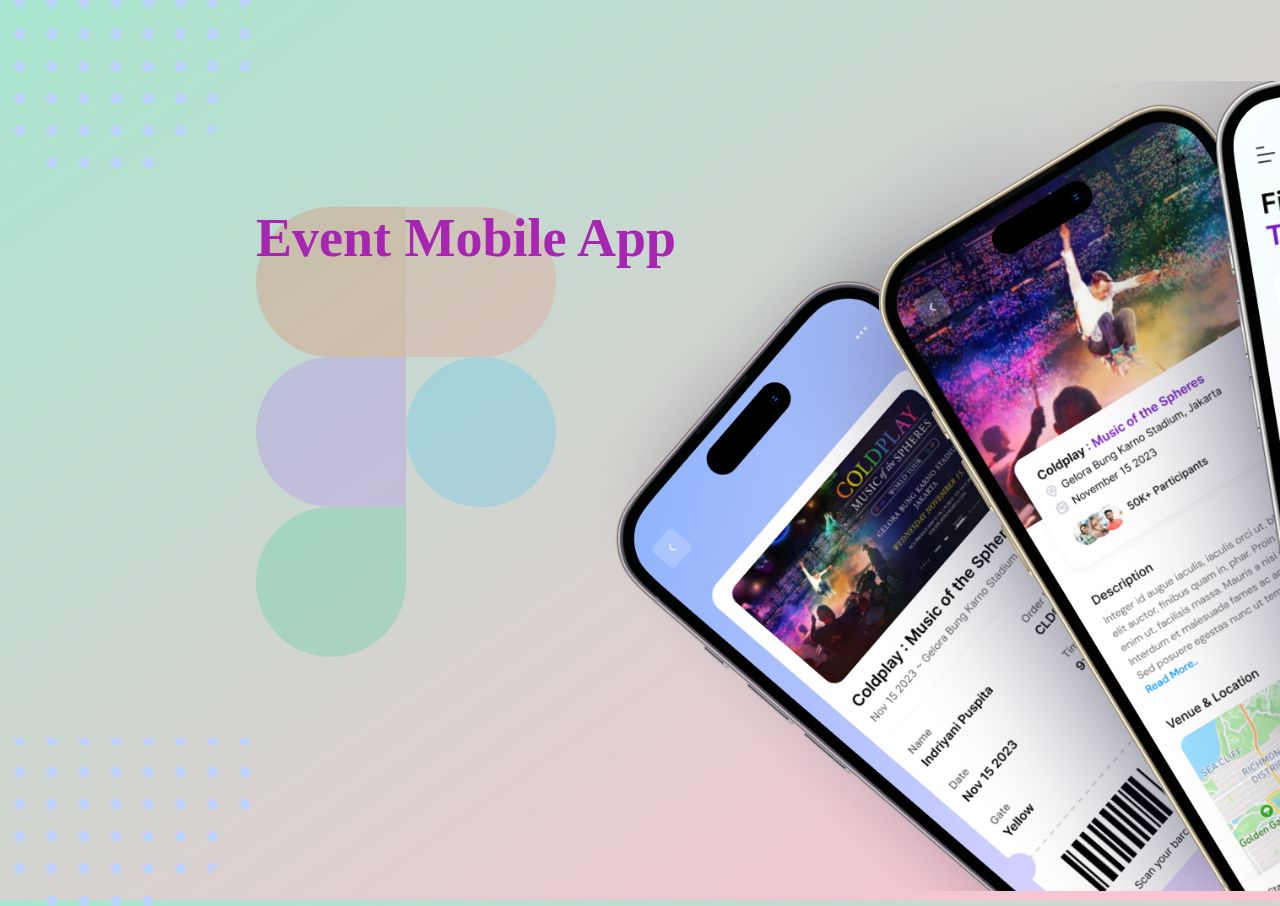
==== commit c94fb757: "cover responsive" ====
--- a/index.html
+++ b/index.html
@@ -3,10 +3,16 @@
 <head>
     <meta charset="UTF-8">
     <meta name="viewport" content="width=device-width, initial-scale=1.0">
-    <title>Document</title>
+    <title>Cover</title>
     <link rel="stylesheet" href="./css/styleIndex.css">
 </head>
 <body>
-    
+    <div class="container">
+        <img src="./media/pepitasCover.png" alt="" class="container__upperPoints">
+        <img src="./media/pepitasCover.png" alt="" class="container__lowerPoints">
+        <img src="./media/circulitos.png" alt="" class="container__circle">
+        <img src="./media/coverImage.png" alt="" class="container__celphones">
+        <a class="container__title" href="./pages/Home.html"> Event Mobile App</a>
+    </div>
 </body>
 </html>--- a/css/styleIndex.css
+++ b/css/styleIndex.css
@@ -0,0 +1,84 @@
+*{
+    margin:0px;
+    padding:0px;
+
+}
+
+@media (min-width: 768px) {
+    html{
+        height:100vh;
+        width:100vw;
+        background: linear-gradient(to bottom right, #A8E6CF, #FFC1D1);
+    }
+    .container {
+        height:100vh;
+        width:100vw;
+        
+    }
+    .container__upperPoints {
+        position:absolute
+    }
+    .container__lowerPoints {
+        position:absolute;
+        top:82vh;
+    }
+    .container__circle{
+        position:absolute;
+        left:20vw;
+        top:23vh;
+    }
+    .container__celphones {
+        position:absolute;
+        height:90vh;
+        left:45vw;
+        top:9vh;
+    }
+    .container__title{
+        position:absolute;
+        text-decoration:none;
+        color: #A626B1;
+        top:23vh;
+        left:20vw;
+        font-size: 6vh;
+        font-weight:bold;
+    }
+
+}
+
+@media (max-width: 768px){
+    html {
+        height:100vh;
+        width:100vw;
+        background: linear-gradient(to bottom right, #A8E6CF, #FFC1D1);
+    }
+    .container {
+        height:100vh;
+        width:100vw;
+        
+
+    }
+    .container__upperPoints {
+        display:none;
+    }
+    .container__lowerPoints {
+        position:absolute;
+        top:80%;
+    }
+
+    .container__celphones{
+        position:absolute;
+        height:45vh;
+        top:60vh;
+        right:-10vw;
+
+    }
+    .container__title{
+        position:absolute;
+        text-decoration:none;
+        color: #A626B1;
+        top:23vh;
+        left:10vw;
+        font-size: 4vh;
+        font-weight:bold;
+    }
+}